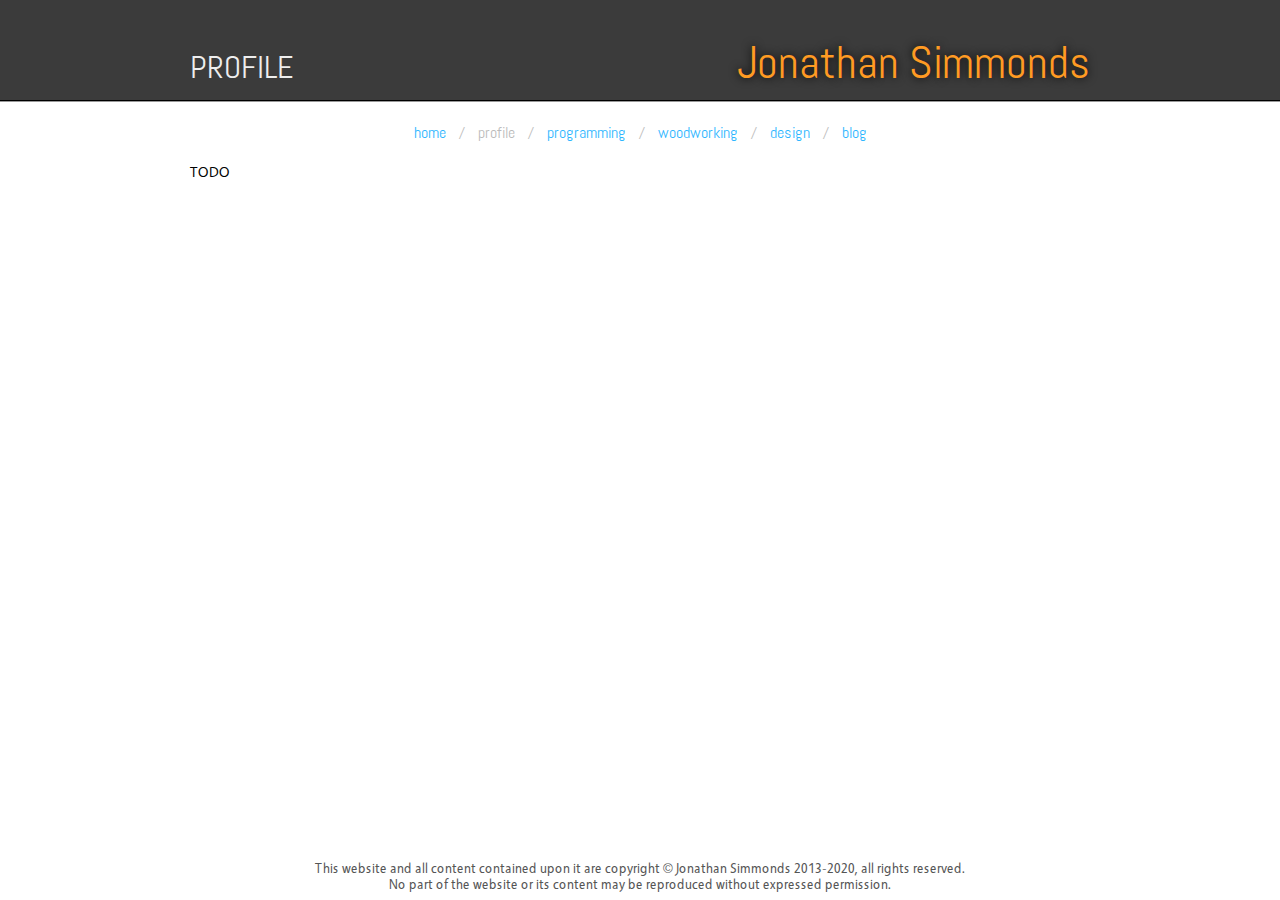
==== profile/index.html @ 3753e2da "Add initial profile page" ====
<!DOCTYPE html PUBLIC "-//W3C//DTD XHTML 1.0 Strict//EN"
  "http://www.w3.org/TR/xhtml1/DTD/xhtml1-strict.dtd">
<html xmlns="http://www.w3.org/1999/xhtml">

<head>
  <title>Jonathan Simmonds | Blog and Portfolio</title>
  <link href="../style.css" rel="stylesheet" type="text/css"/>
</head>

<body>
<div class="sticky_footer_pre">
  <div class="header_wrapper">
    <div class="header">
      <h1 id="pageid">Profile</h1>
      <h1 id="title1">Jonathan Simmonds</h1>
      <!--<h1 id="title2">Blog and Portfolio</h1>-->
    </div>
  </div>
  <div class="body_wrapper">
    <div class="nav">
      <a href="../index.html"             class="nav">Home</a> / 
      <a href="index.html"        class="current nav">Profile</a> / 
      <a href="../programming/index.html" class="nav">Programming</a> / 
      <a href="../woodworking/index.html" class="nav">Woodworking</a> / 
      <a href="../design/index.html"      class="nav">Design</a> / 
      <a href="../blog/index.php"         class="nav">Blog</a>
    </div>
    <div class="body">
      <p>
        TODO
      </p>
    </div>
  </div>
  <div class="sticky_footer_spacer"></div>
</div>
<div class="sticky_footer_content">
  This website and all content contained upon it are copyright &copy; Jonathan
  Simmonds 2013-2020, all rights reserved.<br/>
  No part of the website or its content may be reproduced without expressed
  permission.
</div>
</body>

</html>
---- style.css ----
/* Metrics:
 * Site width (including shadows):     1040px - 600px
 * Site width (not including shadows): 1000px - 600px
 * Content box width:                  as above
 * Content box padding:                15px all sides
 * Content box inner width:            970px - 570px
 * Navigation bar height:              45px (2x 15px padding + 15px text)
*/




/*********** FONT DEFINITIONS ***********/
@font-face
{
    font-family: Vegur;
    src:         url('fonts/vegur.ttf');
    font-weight: 400;
    font-style:  normal;
}

@font-face
{
    font-family: Abel;
    src:         url('fonts/abel.ttf');
    font-weight: 400;
    font-style:  normal;
}




/*********** GENERAL SITE WIDE PROPERTIES ***********/
/* Window properties */
html, body
{
    height:  100%;
    padding: 0;
    margin:  0;
    text-align: center;
    background-color: #fff;
}

/* Font setup */
body
{
    font-family: Vegur, Vegur_IE, 'Helvetica Neue', Helvetica, Arial, sans-serif;
    font-size:   11pt; /* ~10.5 pt */
/*    line-height: 1.2em; /* ~14.5 pt */
}

a, a:visited
{
    text-decoration: none;
    color: #409aee;
}
a:hover
{
    text-decoration: underline;
    color: #0b68da;
}



/*********** DIV PROPERTIES ***********/
/* General div properties (red dashed line for debugging) */
div
{
    /*outline: 1px red dashed;*/
    padding: 0;
    margin:  0;
}

/* full wraps the entire site */
div.sticky_footer_pre
{
    min-height: 100%;
	height:     auto !important;
	height:     100%;
    
    width: 100%;
    
	margin: 0 auto -40px auto;
}
div.sticky_footer_content, div.sticky_footer_spacer
{
    height: 40px;
    
    min-width: 600px;
    max-width: 900px;
    
    margin:    0 auto;
    
    font-size: 10pt;
    /*text-shadow: 1px 1px 0px #fff; too much of a good thing */
    color:     #555;
}
div.sticky_footer_spacer
{
    height: 50px;
    clear: both;
}

/* Header and footer */
div.header_wrapper, div.body_wrapper
{
    width: 100%;
}
div.header_wrapper
{
    height: 100px;
    background-color: #3b3b3b;
    border-bottom: 1px #000 solid;
    
    /*background-image: url('background_2.png');*/
}
div.body_wrapper
{
    border-top: 1px #999 solid;
}
div.header, div.nav, div.body
{
    min-width: 600px;
    max-width: 900px;
    height:    100%;
    margin:    0 auto;
    padding:   0 10px;
}
div.header
{
    position:   relative;
    text-align: right;
}
div.nav
{
    padding: 20px 0 20px 0;
    color: #bbb;
}
div.body
{
    text-align:   justify;
    text-justify: inter-word;
}
span.nonjustified
{
    text-align: left;
}

div.blogpost
{
    background-color: #eee;
}
div.blogpost + div.blogpost
{
    margin-top: 15px;
}
div.blogheader
{
    margin: 0 10px;
    padding: 10px 8px;
    border-left:  8px solid #FF9B23;
}
div.blogcontent
{
    padding: 10px;
}

img.blogcontent
{
    display: block;
    margin: 1em auto;
    padding: 0;
    clear: both;
}

p
{
    margin: 0;
}
p + p, img.blogcontent + p
{
    margin-top: 1em;
}

h1
{
    display:   block;
    max-width: 900px;
    min-width: 600px;
    
    text-align: left;
    clear:      both;
    
    margin:  40px 0 10px 0;
    padding: 5px  0 5px  10px;
    
    font-family:    Abel;
	font-weight:    normal;
	font-size:      16pt;
    text-transform: none;
    
    border-left:      10px solid #ddd;
    background-color: #eee;
    color:            #999;
    text-shadow:      1px 1px 0px #fff;
}
.first
{
    margin-top: 0 !important;
}
h1.blogtitle, h2.blogdate
{
    max-width: none;
    min-width: none;
    width:     auto;
    
    margin:  0;
    padding: 0;
    
    font-family: Abel;
    font-style:  normal;
    font-weight: normal;
    font-size:   20pt;
    text-transform: uppercase;
    color:       #000;
    
    border:           none;
    background-color: transparent;
    text-shadow:      none;
}
h2.blogdate
{
    max-width: none;
    min-width: none;
    width:     auto;
    
    margin:  0;
    padding: 0;
    
    font-family: Abel;
    font-style:  normal;
    font-weight: normal;
    font-size:   12pt;
    text-transform: uppercase;
    color:       #999;
    
    border:           none;
    background-color: transparent;
    text-shadow:      none;
}

h1#pageid, h1#title1, h1#title2
{
    position:  absolute;
    display:   block;
    max-width: none;
    min-width: none;
    width:     auto;
    
    margin:  0;
    padding: 0;
    
    font-family: Abel;
    font-style:  normal;
    font-weight: normal;
    text-transform: none;
    
    border:           none;
    background-color: transparent;
    text-shadow:      none;
}
h1#pageid
{
    bottom:      15px;
    left:        10px;
    text-align:  left;
    font-size:   24pt;
    line-height: 26pt;
    color:       #eee;
    text-transform: uppercase;
}
h1#title1
{
    bottom:      15px;
    right:       10px;
    text-align:  right;
    font-size:   34pt;
    line-height: 34pt;
    color:       #FF9B23;
    text-shadow: 0 0 10px #000;
}
h1#title2
{
    bottom:      -20px;
    right:       10px;
    text-align:  right;
    font-family: Vegur;
    font-size:   12pt;
    color:       #999;
}

div.image_wrapper, div.video_wrapper
{
    position: relative;
    display: block;
    
    max-width: 900px;
    min-width: 600px;
    padding-bottom: 75%;
    
    margin: 10px 0 10px 0;
    
    background-color: #fff;
    
    clear:   both;
}

div.column_left, div.column_right
{
    width: 44.4444%;
    margin-top: 40px;
    clear: left;
    float: left;
}
div.column_right
{
    clear: right;
    float: right;
}
h1.column
{
    width: auto;
    max-width: 380px;
    min-width: 230px;
    margin-top: 0;
}
img.full_width
{
    margin: 0 0 5px 0;
    padding: 0;
    width: 100%;
}

img.icon
{
    margin: 0 6px;
}

img.image_content, iframe.video_content
{
    position: absolute;
    top:  0;
    left: 0;
    width:  100%;
    height: 100%;
    z-index: 0;
}
span.image_caption
{
    position: absolute;
    display: block;
    z-index: 1;
    
    padding: 10px 15px;
    
    background-color: #fff;
    color: #000;
    
    font-family: Abel;
    font-size:   12pt;
    text-transform: uppercase;
    
    left: 0;
    bottom: 40px;
}
span.image_arrow_left, span.image_arrow_right
{
    position: absolute;
    z-index: 1;
    
    color: #fff;
    background-color: rgba(0,0,0,0.6);
    padding: 0px 6px 4px 6px;
    
    line-height: 24pt;
    font-size:   24pt;
    font-family: 'Source Sans Pro', Helvetica, Arial, sans-serif;
    font-weight: bold;
    font-style: normal;
    
    cursor: pointer;
    -webkit-user-select: none; /* webkit (safari, chrome) browsers */
    -moz-user-select: none; /* mozilla browsers */
    -khtml-user-select: none; /* webkit (konqueror) browsers */
    -ms-user-select: none; /* IE10+ */
    
    display: block;
    top: 50%;
}
span.image_arrow_left
{
    left:   0px;
}
span.image_arrow_right
{
    right:  0px;
}

ul.image_options
{
    display: none;
}



/* Navigation link setup */
a.nav, a.nav:visited
{
	text-decoration: none;
    font-family:     Abel;
    font-size:       12pt;
    font-weight:     normal;
    text-transform:  lowercase;
    padding:         0 10px 0 10px;
    color:           #2FB6FF;
}
a.nav:hover
{
	color:           #334477;
}
a.current, a.current:visited, a.current:hover
{
    color: inherit;
}


img.left_aligned
{
    display: block;
    float:   left;
    margin: 0 10px 40px 0;
}
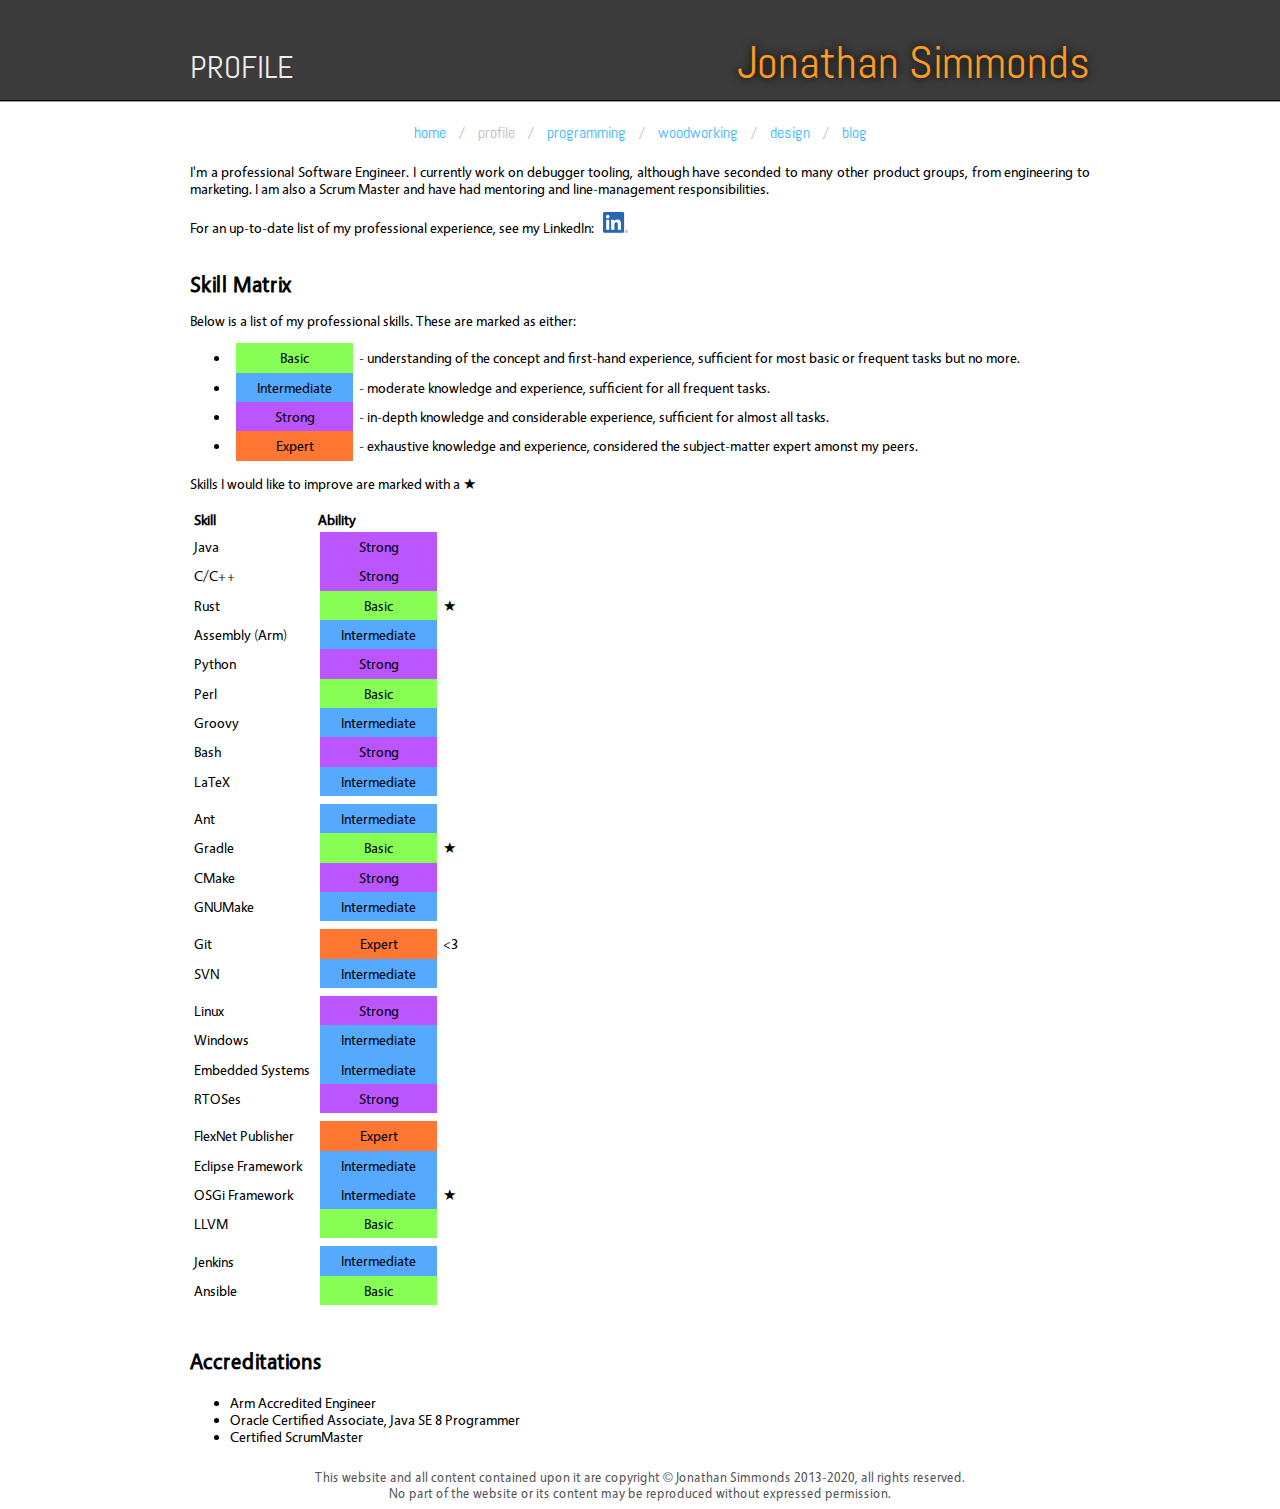
==== commit b30400a1: "Populate profile page with content" ====
--- a/profile/index.html
+++ b/profile/index.html
@@ -5,6 +5,7 @@
 <head>
   <title>Jonathan Simmonds | Blog and Portfolio</title>
   <link href="../style.css" rel="stylesheet" type="text/css"/>
+  <link href="skills.css" rel="stylesheet" type="text/css"/>
 </head>
 
 <body>
@@ -27,8 +28,97 @@
     </div>
     <div class="body">
       <p>
-        TODO
+        I'm a professional Software Engineer. I currently work on debugger
+        tooling, although have seconded to many other product groups, from
+        engineering to marketing. I am also a Scrum Master and have had
+        mentoring and line-management responsibilities.
       </p>
+      <p>
+        For an up-to-date list of my professional experience, see my LinkedIn:
+        <a href="http://www.linkedin.com/profile/view?id=139050280"><img class="icon" src="../images/icon_li.png"/></a>
+      </p>
+
+      <h2>Skill Matrix</h2>
+      <p>
+        Below is a list of my professional skills. These are marked as either:
+        <ul>
+          <li class="basic">-
+            understanding of the concept and first-hand experience, sufficient
+            for most basic or frequent tasks but no more.
+          </li>
+          <li class="intermediate">-
+            moderate knowledge and experience, sufficient for all frequent tasks.
+          </li>
+          <li class="strong">-
+            in-depth knowledge and considerable experience, sufficient for
+            almost all tasks.
+          </li>
+          <li class="expert">-
+            exhaustive knowledge and experience, considered the subject-matter
+            expert amonst my peers.
+          </li>
+        </ul>
+        Skills I would like to improve are marked with a &#9733;
+      </p>
+
+      <table class="skills">
+        <tbody>
+          <tr>
+            <th>Skill</th>
+            <th>Ability</th>
+          </tr>
+          <!-- Languages -->
+          <tr><td>Java</td><td class="strong"></td></tr>
+          <tr><td>C/C++</td><td class="strong"></td></tr>
+          <tr><td>Rust</td><td class="basic">&#9733;</td></tr>
+          <tr><td>Assembly (Arm)</td><td class="intermediate"></td></tr>
+          <tr><td>Python</td><td class="strong"></td></tr>
+          <tr><td>Perl</td><td class="basic"></td></tr>
+          <tr><td>Groovy</td><td class="intermediate"></td></tr>
+          <tr><td>Bash</td><td class="strong"></td></tr>
+          <tr><td>LaTeX</td><td class="intermediate"></td></tr>
+          <tr><td></td><td></td></tr>
+
+          <!-- Build Tools -->
+          <tr><td>Ant</td><td class="intermediate"></td></tr>
+          <tr><td>Gradle</td><td class="basic">&#9733;</td></tr>
+          <tr><td>CMake</td><td class="strong"></td></tr>
+          <tr><td>GNUMake</td><td class="intermediate"></td></tr>
+          <tr><td></td><td></td></tr>
+
+          <!-- VCS -->
+          <tr><td>Git</td><td class="expert">&lt;3</td></tr>
+          <tr><td>SVN</td><td class="intermediate"></td></tr>
+          <tr><td></td><td></td></tr>
+
+          <!-- Operating Systems -->
+          <tr><td>Linux</td><td class="strong"></td></tr>
+          <tr><td>Windows</td><td class="intermediate"></td></tr>
+          <tr><td>Embedded Systems</td><td class="intermediate"></td></tr>
+          <tr><td>RTOSes</td><td class="strong"></td></tr>
+          <tr><td></td><td></td></tr>
+
+          <!-- Technologies -->
+          <tr><td>FlexNet Publisher</td><td class="expert"></td></tr>
+          <tr><td>Eclipse Framework</td><td class="intermediate"></td></tr>
+          <tr><td>OSGi Framework</td><td class="intermediate">&#9733;</td></tr>
+          <tr><td>LLVM</td><td class="basic"></td></tr>
+          <tr><td></td><td></td></tr>
+
+          <!-- Tools -->
+          <tr><td>Jenkins</td><td class="intermediate"></td></tr>
+          <tr><td>Ansible</td><td class="basic"></td></tr>
+          <tr><td></td><td></td></tr>
+        </tbody>
+      </table>
+
+      <h2>Accreditations</h2>
+      <ul>
+        <li>Arm Accredited Engineer</li>
+        <li>Oracle Certified Associate, Java SE 8 Programmer</li>
+        <li>Certified ScrumMaster</li>
+      </ul>
+
     </div>
   </div>
   <div class="sticky_footer_spacer"></div>
--- a/style.css
+++ b/style.css
@@ -182,6 +182,10 @@
     margin-top: 1em;
 }
 
+.first
+{
+    margin-top: 0 !important;
+}
 h1
 {
     display:   block;
@@ -204,9 +208,10 @@
     color:            #999;
     text-shadow:      1px 1px 0px #fff;
 }
-.first
-{
-    margin-top: 0 !important;
+h2
+{
+    margin:  30px 0 10px 0;
+    padding: 5px  0;
 }
 h1.blogtitle, h2.blogdate
 {
--- a/profile/skills.css
+++ b/profile/skills.css
@@ -0,0 +1,49 @@
+table.skills
+{
+    margin: 1em 0;
+    border-collapse: collapse;
+}
+table.skills,
+table.skills > tbody > tr,
+table.skills > tbody > tr > th,
+table.skills > tbody > tr > td
+{
+    padding: 4px;
+}
+table.skills > tbody > tr > td.basic,
+table.skills > tbody > tr > td.intermediate,
+table.skills > tbody > tr > td.strong,
+table.skills > tbody > tr > td.expert
+{
+    border: 0;
+    padding: 0;
+}
+
+.basic::before, .intermediate::before, .strong::before, .expert::before
+{
+    display: inline-block;
+    text-align: center;
+    line-height: 2em;
+    width: 8em;
+    margin: 0 .4em;
+}
+.basic::before
+{
+    background-color: #88ff55;
+    content: "Basic"
+}
+.intermediate::before
+{
+    background-color: #55aaff;
+    content: "Intermediate"
+}
+.strong::before
+{
+    background-color: #bb55ff;
+    content: "Strong"
+}
+.expert::before
+{
+    background-color: #ff7733;
+    content: "Expert"
+}
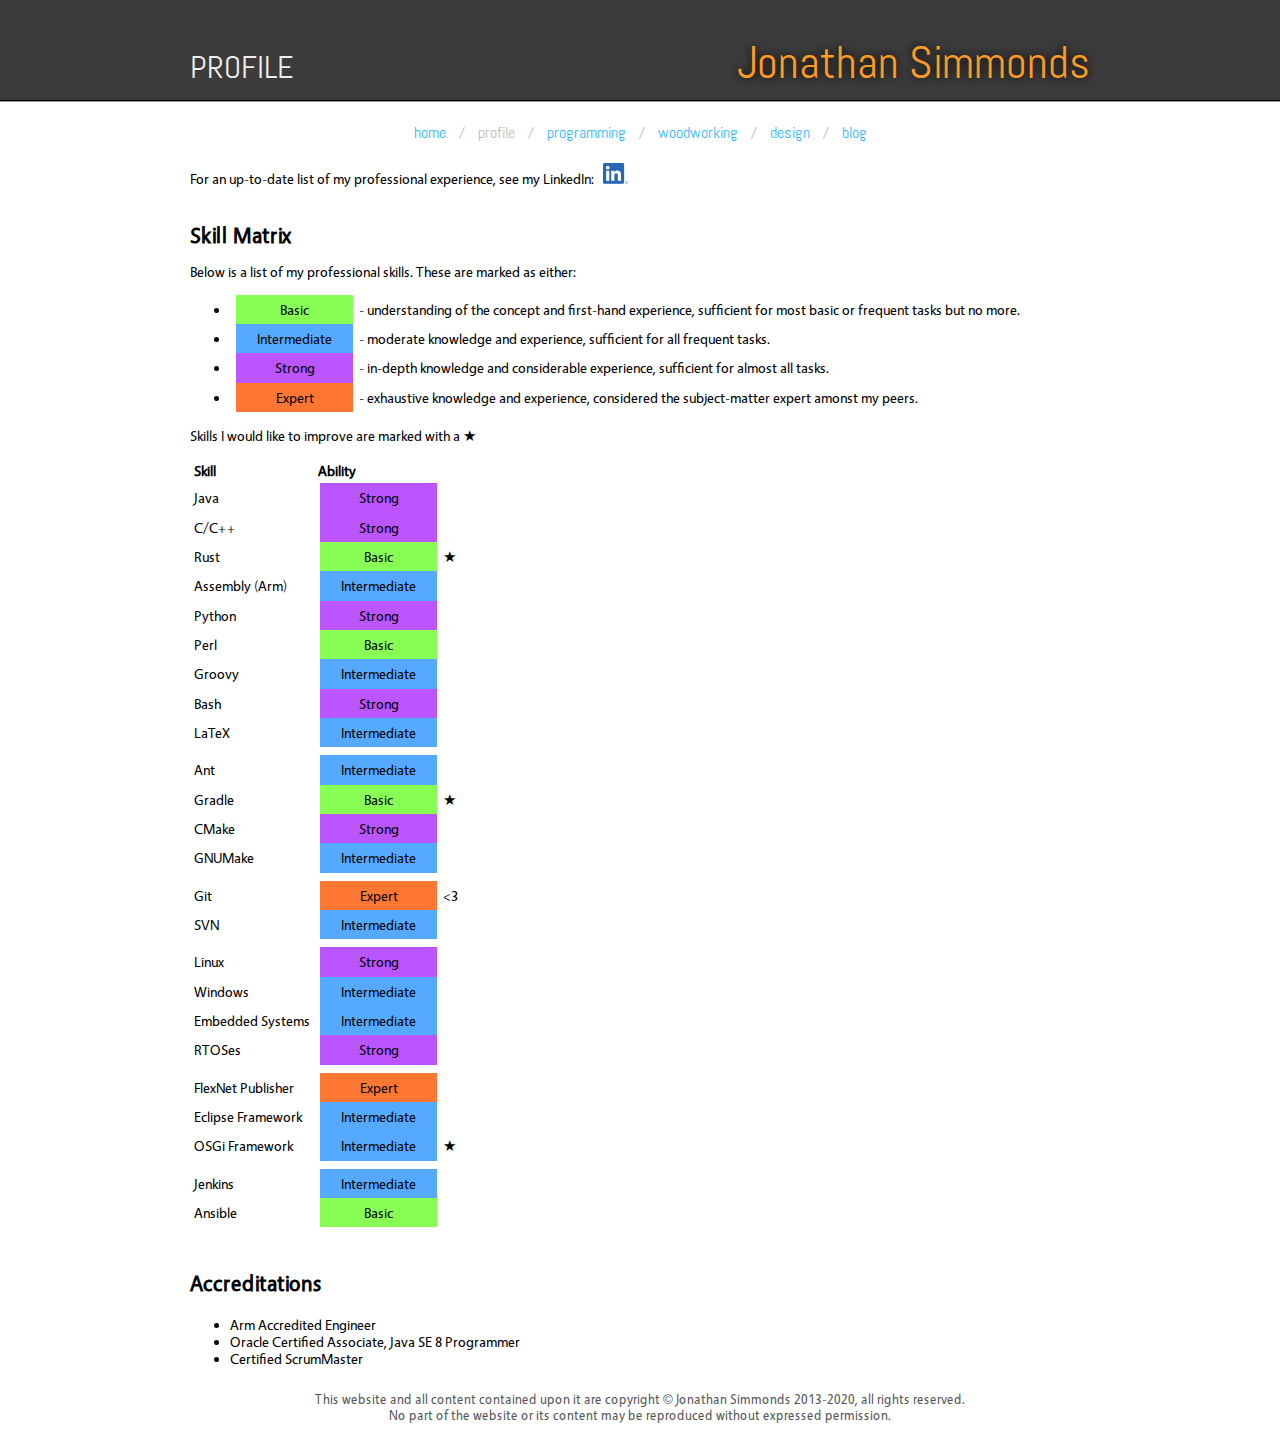
==== commit 699885d3: "Modify profile page content" ====
--- a/profile/index.html
+++ b/profile/index.html
@@ -27,12 +27,6 @@
       <a href="../blog/index.php"         class="nav">Blog</a>
     </div>
     <div class="body">
-      <p>
-        I'm a professional Software Engineer. I currently work on debugger
-        tooling, although have seconded to many other product groups, from
-        engineering to marketing. I am also a Scrum Master and have had
-        mentoring and line-management responsibilities.
-      </p>
       <p>
         For an up-to-date list of my professional experience, see my LinkedIn:
         <a href="http://www.linkedin.com/profile/view?id=139050280"><img class="icon" src="../images/icon_li.png"/></a>
@@ -102,7 +96,6 @@
           <tr><td>FlexNet Publisher</td><td class="expert"></td></tr>
           <tr><td>Eclipse Framework</td><td class="intermediate"></td></tr>
           <tr><td>OSGi Framework</td><td class="intermediate">&#9733;</td></tr>
-          <tr><td>LLVM</td><td class="basic"></td></tr>
           <tr><td></td><td></td></tr>
 
           <!-- Tools -->
